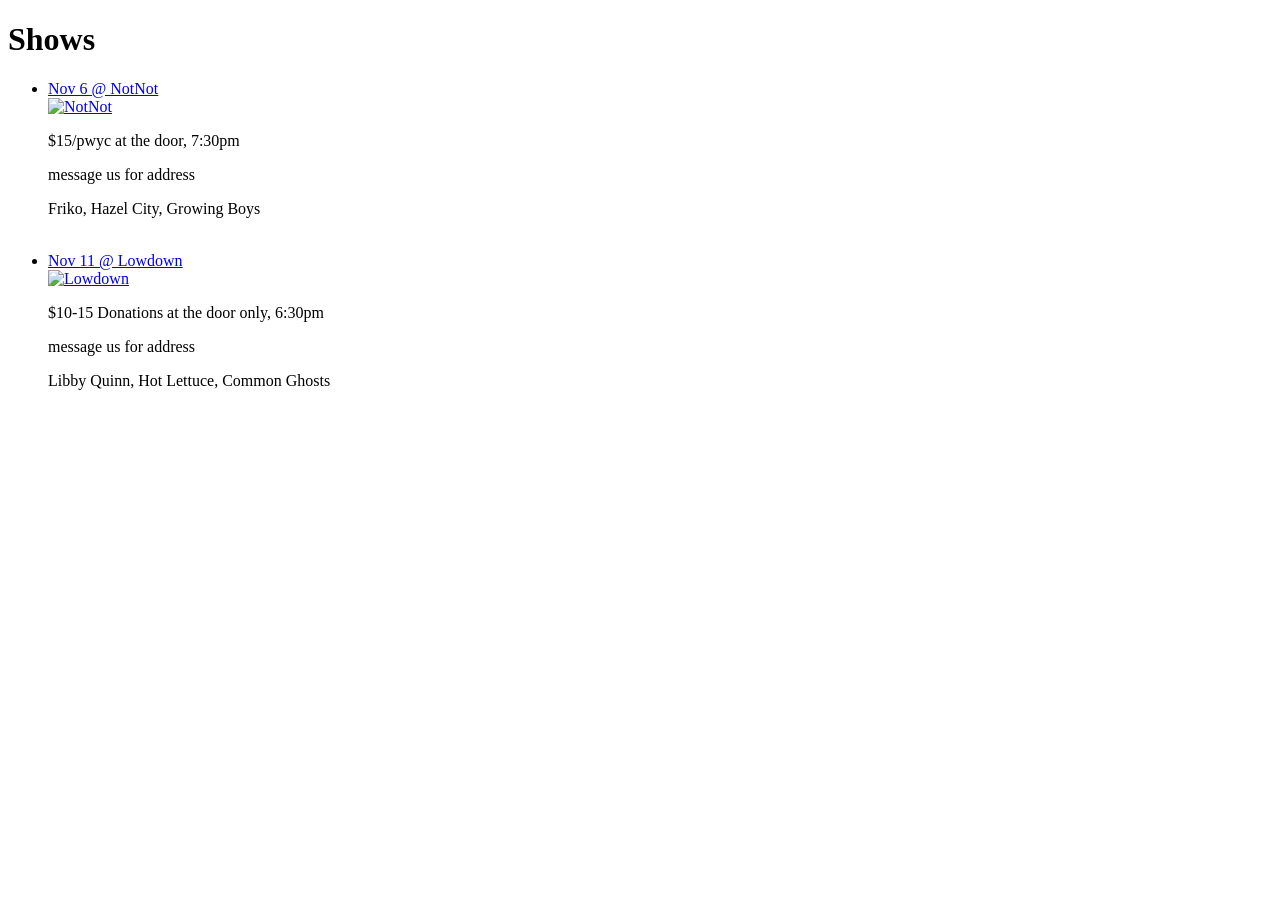
==== shows.html @ 4193fafa "Add files via upload" ====
<!DOCTYPE html>

<html>

<head>
	
	<meta charset="utf-8">
	
	<title>upcoming shows</title>
	
	<link rel="stylesheet" href="css/style.css">	
	
</head>


<body>



<header>
    <h1>Shows</h1>
  </header>

<ul>
    <li><a href="https://www.instagram.com/passdownmagazine/?hl=en" target="_blank">Nov 6 @ NotNot<br><img src="img/notnotwhite.jpeg" alt="NotNot"></a>
     <br>
        <p>$15/pwyc at the door, 7:30pm</p>
        <p>message us for address</p>
        <p>Friko, Hazel City, Growing Boys</p>
        <br>
    </li>
    <li><a href="https://www.instagram.com/p/DesG0zTxX7K/?utm_source=ig_web_copy_link&obrf=MzRlODBiNWFlZA==&srtk=MzRlODBiNWFlZA==" target="_blank">Nov 11 @ Lowdown <br><img src="img/lowdown.jpg" alt="Lowdown"></a>
        <br>
        <p>$10-15 Donations at the door only, 6:30pm</p>
        <p>message us for address</p>
        <p>Libby Quinn, Hot Lettuce, Common Ghosts</p>
        <br>
        </li>
        
</ul>

</body>
</html>
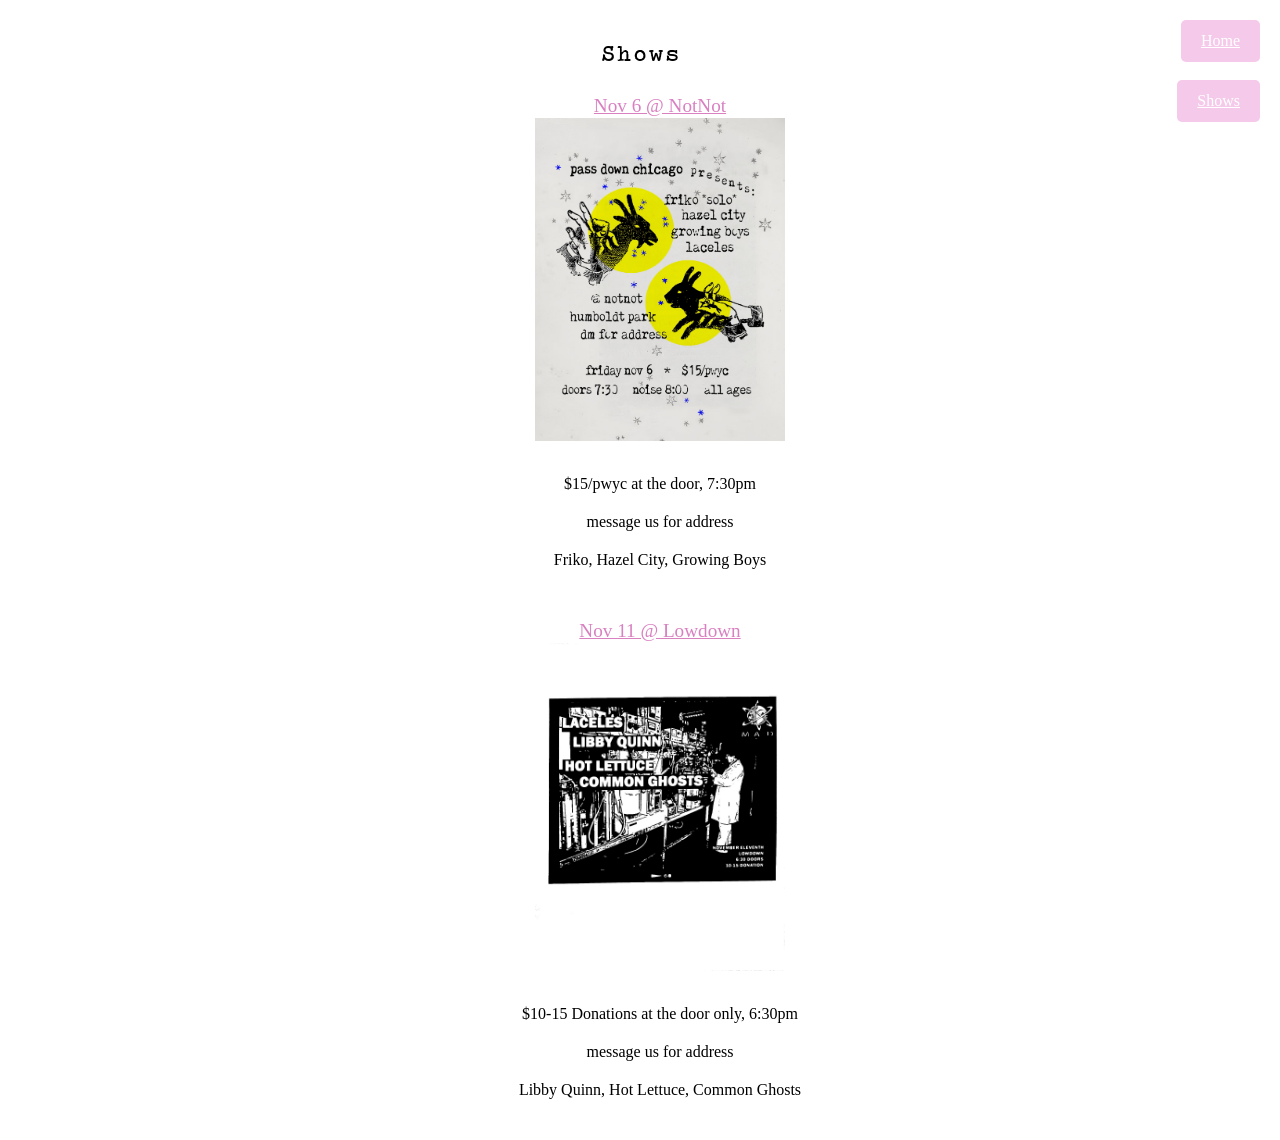
==== commit e1cab0e1: "Add files via upload" ====
--- a/shows.html
+++ b/shows.html
@@ -6,7 +6,7 @@
 	
 	<meta charset="utf-8">
 	
-	<title>upcoming shows</title>
+	<title>shows</title>
 	
 	<link rel="stylesheet" href="css/style.css">	
 	
@@ -19,9 +19,12 @@
 
 <header>
     <h1>Shows</h1>
+    <a id="homeBtn" href="index.html">Home</a>
+    <a id="showBtn" href="shows.html">Shows</a>
   </header>
 
-<ul>
+
+<ul class="showlinks">
     <li><a href="https://www.instagram.com/passdownmagazine/?hl=en" target="_blank">Nov 6 @ NotNot<br><img src="img/notnotwhite.jpeg" alt="NotNot"></a>
      <br>
         <p>$15/pwyc at the door, 7:30pm</p>
--- a/css/style.css
+++ b/css/style.css
@@ -0,0 +1,119 @@
+/* Basic CSS resets -- leveling slight inconsistencies in browsers */
+html, body {
+	margin:20px;
+	padding:0px;
+	height:100%;
+}
+
+html {
+		/* Standard text-settings below */
+	font-size: 1em;
+    line-height: 1.4em;
+}
+
+@font-face {
+	font-family: 'boldSplend';
+	src: url('SplendidB.ttf');
+}
+
+
+nav {
+    position:sticky;
+    top:10px;
+    z-index:1;
+    border-radius:15px;
+    transition: transform 0.2s;
+}
+
+nav ul {
+	list-style:none;
+    display:flex;
+    flex-direction: row;
+    align-items: center;
+    justify-content: center;
+    
+}
+
+
+nav li {
+    /* flex:1 1 20%; */
+    text-align: center;
+	display:block;
+	padding: 10px;
+	margin-inline-start: 100px;
+	margin-inline-end: 100px;
+	border-radius: 15px;
+	transition: transform 0.2s;
+	background:#f5c9e9;
+	font-size:2em;
+}
+
+
+body {
+	text-align: center;
+	font-family: 'splendid';
+}
+
+ul{
+	list-style: none;
+}
+
+li a:hover {
+	transform: scale(1.05);
+}
+
+a {
+	font-family: 'splendid';
+}
+
+img {
+	max-width: 250px;
+	height: auto;
+}
+
+header {
+	font-family: 'boldSplend';
+}
+
+#homeBtn {
+	position: fixed;
+	top: 20px;
+	right: 20px;
+	padding: 10px 20px;
+	background-color: #f5c9e9;
+	color: #fff;
+	border: none;
+	border-radius: 5px;
+	cursor: pointer;
+}
+
+#homeBtn:hover {
+	color: #f5c9e9;
+	background: white;
+	transform: scale(1.05);
+}
+
+#showBtn:hover {
+	color: #f5c9e9;
+	background: white;
+	transform: scale(1.05);
+}
+
+#showBtn {
+	position: fixed;
+	top: 80px;
+	right: 20px;
+	padding: 10px 20px;
+	background-color: #f5c9e9;
+	color: #fff;
+	border: none;
+	border-radius: 5px;
+	cursor: pointer;
+}
+
+.showlinks a {
+	display: inline-block;
+	margin: 10px 0;
+	font-size: 1.2em;
+	color: #d980c1;
+}
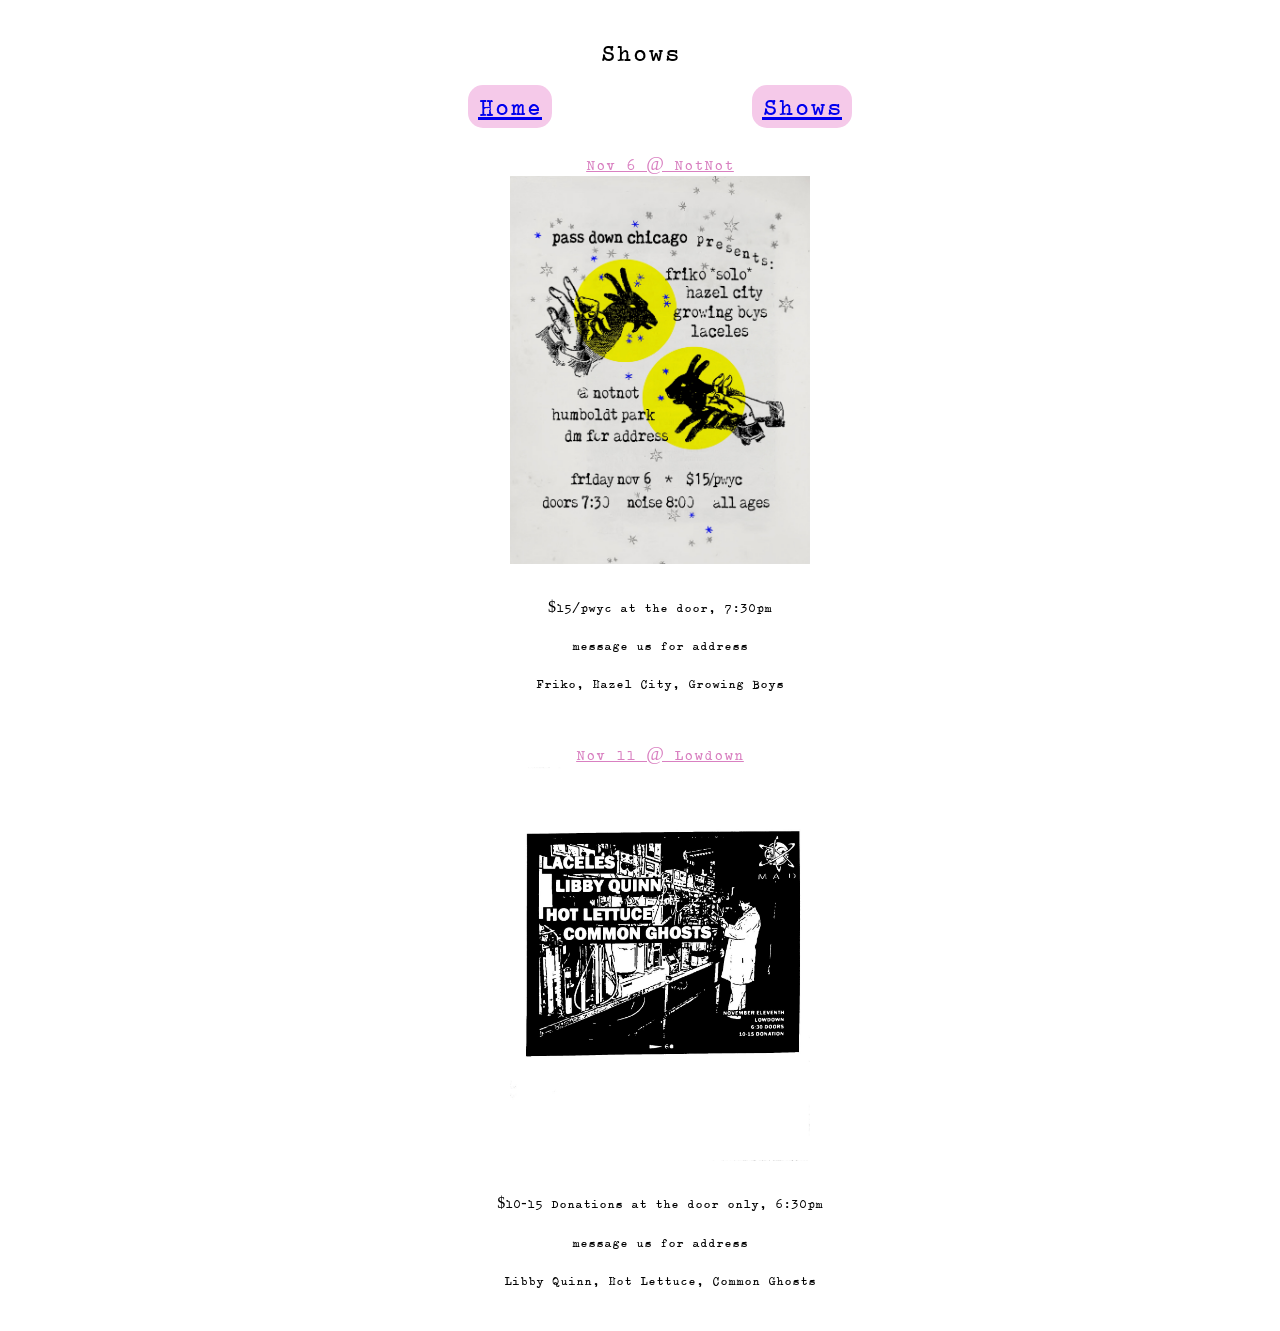
==== commit a04dd3fb: "Add files via upload" ====
--- a/shows.html
+++ b/shows.html
@@ -19,8 +19,10 @@
 
 <header>
     <h1>Shows</h1>
-    <a id="homeBtn" href="index.html">Home</a>
-    <a id="showBtn" href="shows.html">Shows</a>
+    <nav><ul>
+		<li><a href="index.html">Home</a></li>
+		<li><a href="shows.html">Shows</a></li>
+    </ul></nav>
   </header>
 
 
--- a/css/style.css
+++ b/css/style.css
@@ -51,7 +51,7 @@
 
 body {
 	text-align: center;
-	font-family: 'splendid';
+	font-family: 'boldSplend';
 }
 
 ul{
@@ -63,11 +63,11 @@
 }
 
 a {
-	font-family: 'splendid';
+	font-family: 'boldSplend';
 }
 
 img {
-	max-width: 250px;
+	max-width: 300px;
 	height: auto;
 }
 
@@ -75,41 +75,19 @@
 	font-family: 'boldSplend';
 }
 
-#homeBtn {
-	position: fixed;
-	top: 20px;
-	right: 20px;
-	padding: 10px 20px;
-	background-color: #f5c9e9;
-	color: #fff;
-	border: none;
-	border-radius: 5px;
-	cursor: pointer;
-}
 
-#homeBtn:hover {
+nav li:hover {
 	color: #f5c9e9;
 	background: white;
 	transform: scale(1.05);
 }
 
-#showBtn:hover {
+nav a:hover {
 	color: #f5c9e9;
 	background: white;
 	transform: scale(1.05);
 }
 
-#showBtn {
-	position: fixed;
-	top: 80px;
-	right: 20px;
-	padding: 10px 20px;
-	background-color: #f5c9e9;
-	color: #fff;
-	border: none;
-	border-radius: 5px;
-	cursor: pointer;
-}
 
 .showlinks a {
 	display: inline-block;
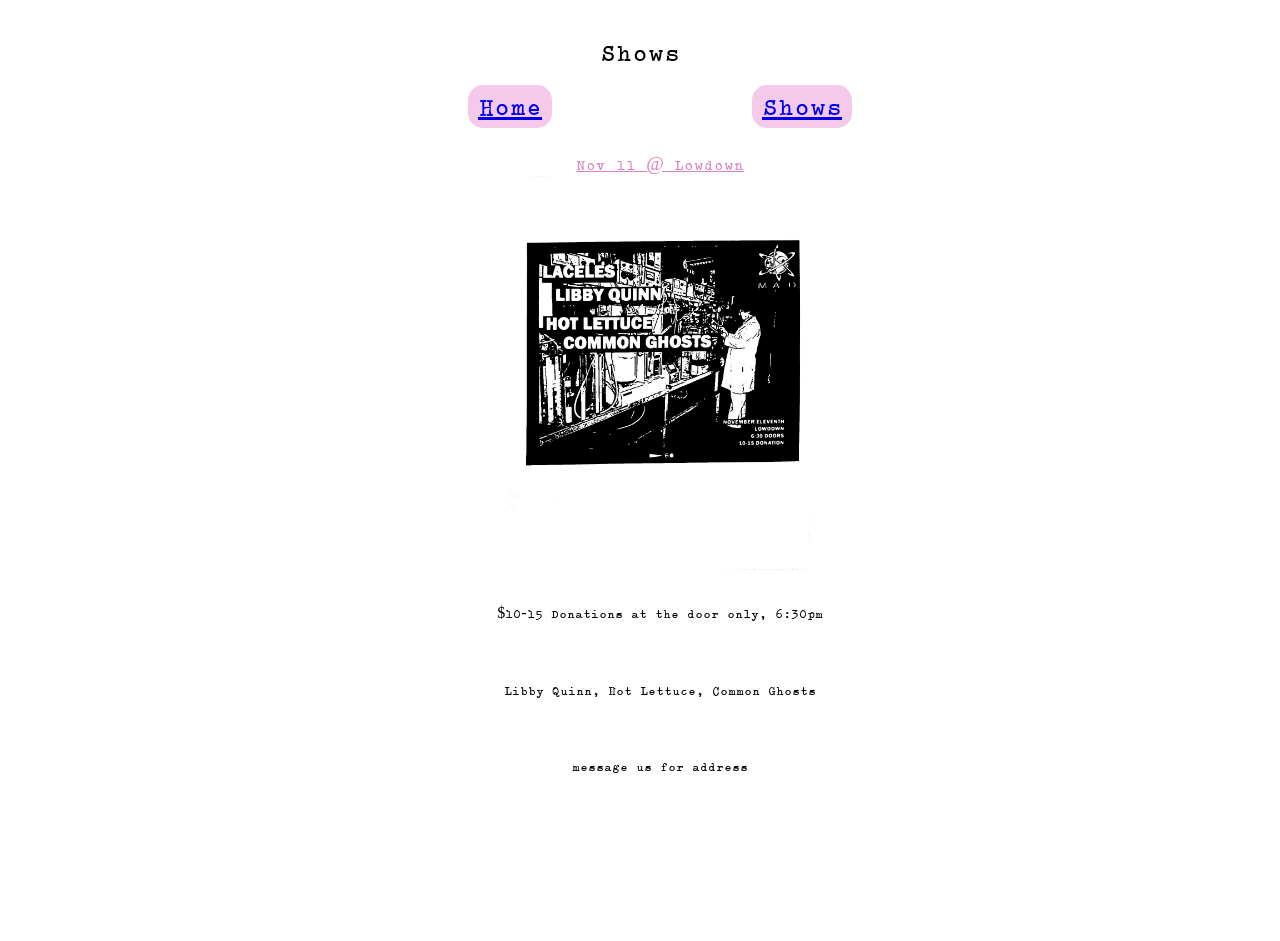
==== commit e625c553: "Add files via upload" ====
--- a/shows.html
+++ b/shows.html
@@ -27,18 +27,18 @@
 
 
 <ul class="showlinks">
-    <li><a href="https://www.instagram.com/passdownmagazine/?hl=en" target="_blank">Nov 6 @ NotNot<br><img src="img/notnotwhite.jpeg" alt="NotNot"></a>
+    <!-- <li><a href="https://www.instagram.com/passdownmagazine/?hl=en" target="_blank">Nov 6 @ NotNot<br><img src="img/notnotwhite.jpeg" alt="NotNot"></a>
      <br>
-        <p>$15/pwyc at the door, 7:30pm</p>
-        <p>message us for address</p>
-        <p>Friko, Hazel City, Growing Boys</p>
+        <p>$15/pwyc at the door, 7:30pm</p><br>
+        <p>Friko, Hazel City, Growing Boys</p><br>
+        <p>message us for address</p><br>
         <br>
-    </li>
+    </li> -->
     <li><a href="https://www.instagram.com/p/DesG0zTxX7K/?utm_source=ig_web_copy_link&obrf=MzRlODBiNWFlZA==&srtk=MzRlODBiNWFlZA==" target="_blank">Nov 11 @ Lowdown <br><img src="img/lowdown.jpg" alt="Lowdown"></a>
         <br>
-        <p>$10-15 Donations at the door only, 6:30pm</p>
-        <p>message us for address</p>
-        <p>Libby Quinn, Hot Lettuce, Common Ghosts</p>
+        <p>$10-15 Donations at the door only, 6:30pm</p><br>
+        <p>Libby Quinn, Hot Lettuce, Common Ghosts</p><br>
+        <p>message us for address</p><br>
         <br>
         </li>
         
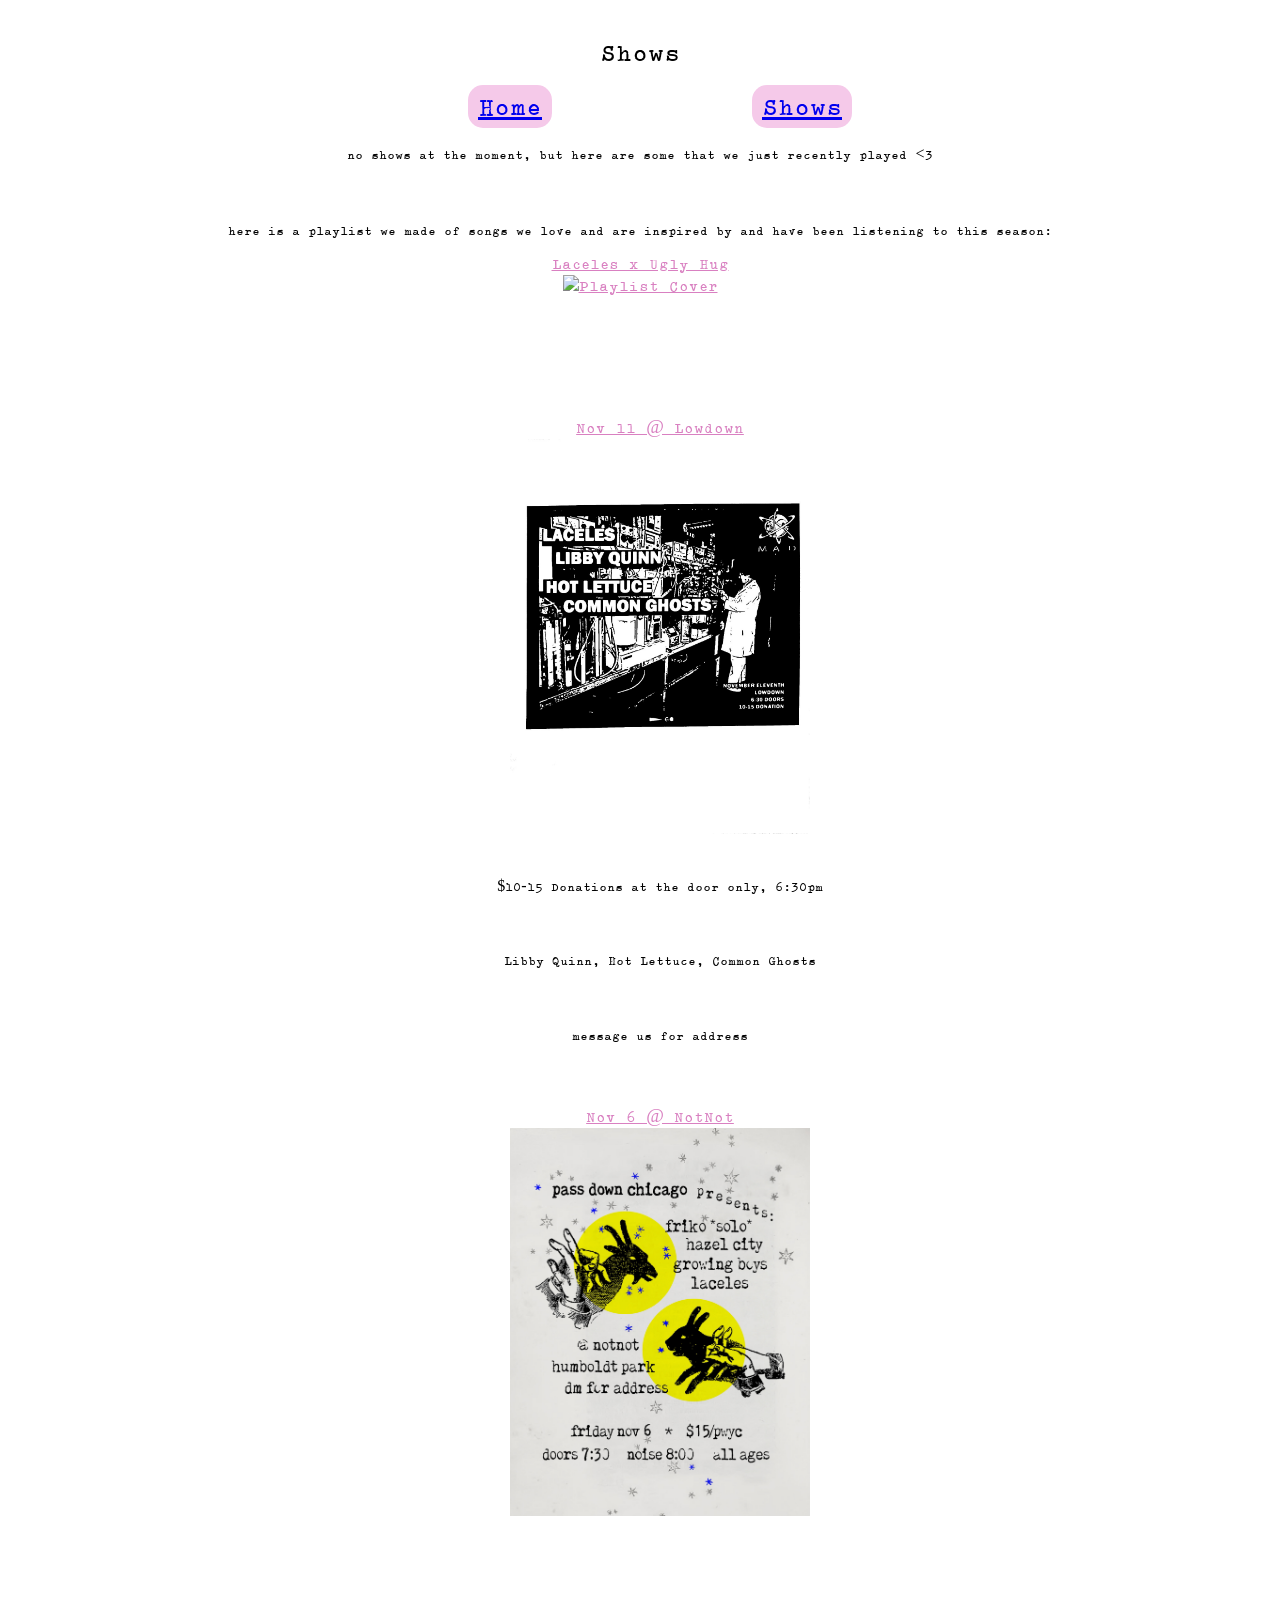
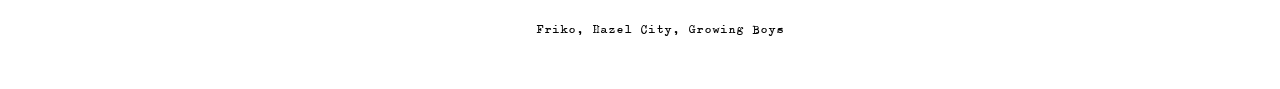
==== commit 53815018: "Add files via upload" ====
--- a/shows.html
+++ b/shows.html
@@ -25,15 +25,13 @@
     </ul></nav>
   </header>
 
+<p>no shows at the moment, but here are some that we just recently played &lt;3</p><br>
+<p>here is a playlist we made of songs we love and are inspired by and have been listening to this season: <br>
+  <a id="playlist" href="https://youtube.com/playlist?list=PLU_TOP7V0VJ8&si=XFmAHFpm9diC8_wP">Laceles x Ugly Hug<br><img id="playlistcover" src="img/playlistcover.jpeg" alt="Playlist Cover">
+  </a></p>
+<br><br><br>
 
-<ul class="showlinks">
-    <!-- <li><a href="https://www.instagram.com/passdownmagazine/?hl=en" target="_blank">Nov 6 @ NotNot<br><img src="img/notnotwhite.jpeg" alt="NotNot"></a>
-     <br>
-        <p>$15/pwyc at the door, 7:30pm</p><br>
-        <p>Friko, Hazel City, Growing Boys</p><br>
-        <p>message us for address</p><br>
-        <br>
-    </li> -->
+  <ul class="showlinks">
     <li><a href="https://www.instagram.com/p/DesG0zTxX7K/?utm_source=ig_web_copy_link&obrf=MzRlODBiNWFlZA==&srtk=MzRlODBiNWFlZA==" target="_blank">Nov 11 @ Lowdown <br><img src="img/lowdown.jpg" alt="Lowdown"></a>
         <br>
         <p>$10-15 Donations at the door only, 6:30pm</p><br>
@@ -42,6 +40,14 @@
         <br>
         </li>
         
+    <li><a href="https://www.instagram.com/passdownmagazine/?hl=en" target="_blank">Nov 6 @ NotNot<br><img src="img/notnotwhite.jpeg" alt="NotNot"></a>
+     <br>
+        <p></p><br>
+        <p>Friko, Hazel City, Growing Boys</p><br>
+        <br>
+    </li>
+    
+        
 </ul>
 
 </body>
--- a/css/style.css
+++ b/css/style.css
@@ -9,7 +9,13 @@
 		/* Standard text-settings below */
 	font-size: 1em;
     line-height: 1.4em;
+		/* background: url(../img/backgroundhmmm.png) no-repeat;
+	background-size: 90%;
+	background-color: rgba(255, 255, 255, 0.7);
+	background-attachment: scroll;
+	background-position: top; */
 }
+
 
 @font-face {
 	font-family: 'boldSplend';
@@ -94,4 +100,26 @@
 	margin: 10px 0;
 	font-size: 1.2em;
 	color: #d980c1;
-}+}
+
+#playlist{
+	display: inline-block;
+	margin: 10px 0;
+	font-size: 1.2em;
+	color: #d980c1;
+}
+
+#playlist:hover {
+	color: #f5c9e9;
+	background: white;
+	transform: scale(1.05);
+}
+
+.showlinks p {
+	background: rgba(255, 255, 255, 0.8);
+	padding: 10px;
+	border-radius: 15px;
+	text-align: center;
+	display: inline-block;
+}
+
